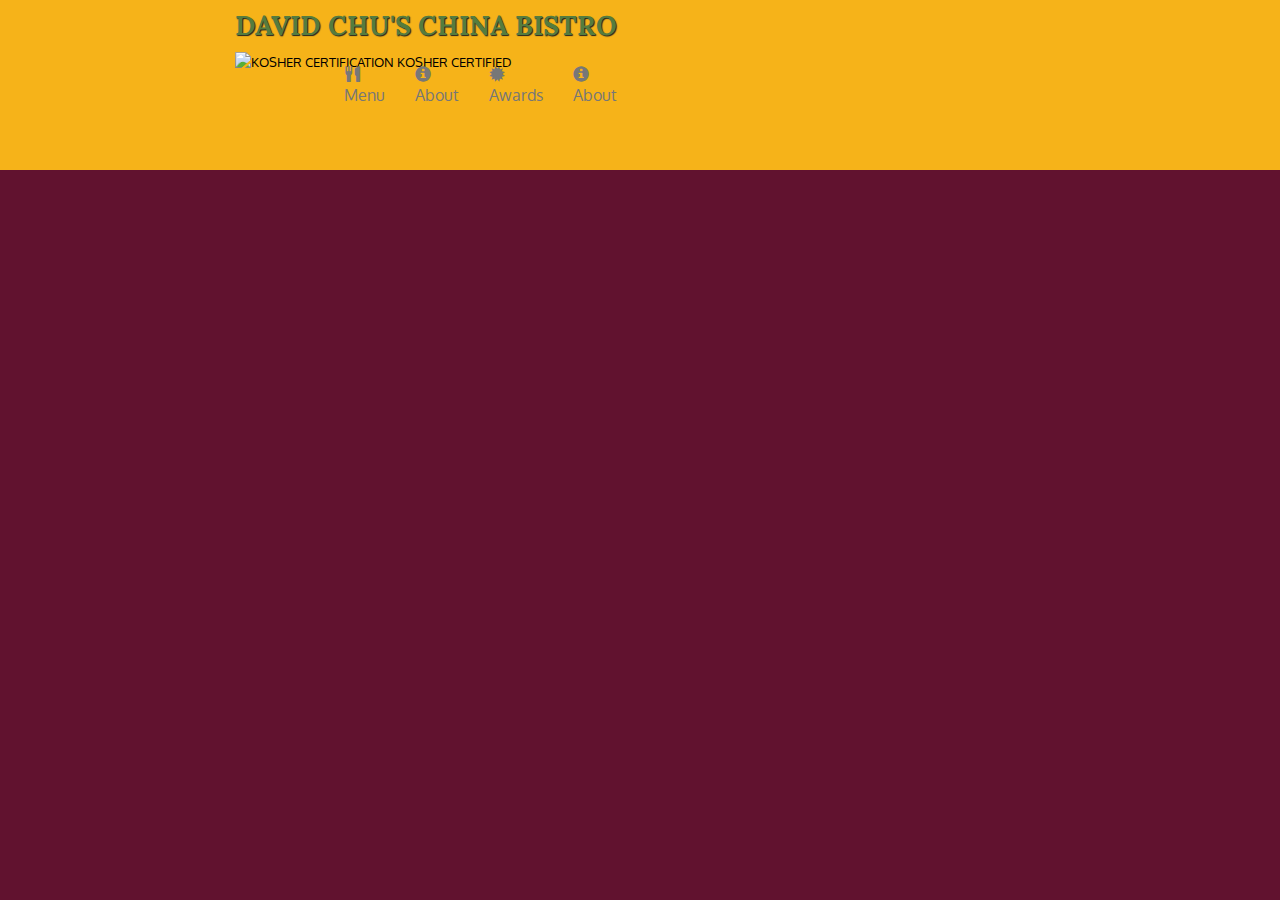
==== menu-example/index.html @ 63ac204d "adding work for module#3" ====
<!doctype html>
<html lang="en">
  <head>
    <meta charset="utf-8">
    <meta http-equiv="X-UA-Compatible" content="IE=edge">
    <meta name="viewport" content="width=device-width, initial-scale=1">
    <title>David Chu's China Bistro</title>
    <link rel="stylesheet" href="css/bootstrap.min.css">
    <link rel="stylesheet" href="css/styles.css">
    <link href='https://fonts.googleapis.com/css?family=Oxygen:400,300,700' rel='stylesheet' type='text/css'>
    <link href='https://fonts.googleapis.com/css?family=Lora' rel='stylesheet' type='text/css'>
  </head>
<body>

  <header>
    <nav id="header-nav" class="navbar navbar-default">
      <div class="container">
        <div class="navbar-header">

          <a href="index.html" class="pull-left visible-md visible-lg">
            <div id="logo-img" alt="Logo image"></div>
          </a>

          <div class="navbar-brand">
            <a href="index.html"><h1>David Chu's China Bistro</h1></a>
            <p>
              <img src="../after/images/star-k-logo.png" alt="Kosher certification">
              <span>Kosher Certified</span>
            </p>
          </div>

          <button type="button" class="navbar-toggle collapsed" data-toggle="collapse" data-target="#collapsable-nav" aria-expanded="false">
            <span class="sr-only">Toggle navigation</span>
            <span class="icon-bar"></span>
            <span class="icon-bar"></span>
            <span class="icon-bar"></span>
          </button>

          <div id="collapsable-nav" class="collapse navbar-collapse">
            <ul id="nav-list" class="nav navbar-nav navbar-right">
              <li>
                <a href="menu-categories.html">
                  <span class="glyphicon glyphicon-cutlery"></span> 
                  <br class="hidden-xs">
                  Menu
                </a>
              </li>
              <li>
                <a href="#">
                  <span class="glyphicon glyphicon-info-sign"></span>
                  <br class="hidden-xs">
                  About
                </a>
              </li>
              <li>
                <a href="#">
                  <span class="glyphicon glyphicon-certificate"></span>
                  <br class="hidden-xs">
                  Awards
                </a>
              </li>
              <li id="phone" class="hidden-xs">
                <a href="#">
                  <span class="glyphicon glyphicon-info-sign"></span>
                  <br class="hidden-xs">
                  About
                </a>
              </li>

            </ul>
          </div>

        </div>
      </div>
    </nav>
  </header>

  <!-- jQuery (Bootstrap JS plugins depend on it) -->
  <script src="js/jquery-2.1.4.min.js"></script>
  <script src="js/bootstrap.min.js"></script>
  <script src="js/script.js"></script>
</body>
</html>
---- menu-example/css/styles.css ----
body {
  font-size: 16px;
  color: #fff;
  background-color: #61122f;
  font-family: 'Oxygen', sans-serif;
}
/** HEADER **/
#header-nav {
  background-color: #f6b319;
  border-radius: 0;
  border: 0;
}
.navbar-brand {
  .padding-top: 25px; 
}
.navbar-brand h1 {
  font-family: 'Lora', serif;
  color: #557c3e;
  font-size: 1.5em;
  text-transform: uppercase;
  font-weight: bold;
  text-shadow: 1px 1px 1px #222;
  margin-top: 0;
  margin-bottom: 0;
  line-height: .75;
}
.navbar-brand a:hover, .navbar-brand a:focus {
  text-decoration: none;
}
.navbar-brand p {
  color: #000;
  text-transform: uppercase;
  font-size: .7em;
  margin-top: 15px;
}
.navbar-brand p span {
  vertical-align: middle;
}
#logo-img {
  background: url('../../after/images/restaurant-logo_large.png') no-repeat;
  width: 150px;
  height: 150px;
  margin: 10px 15px 10px 0;
}
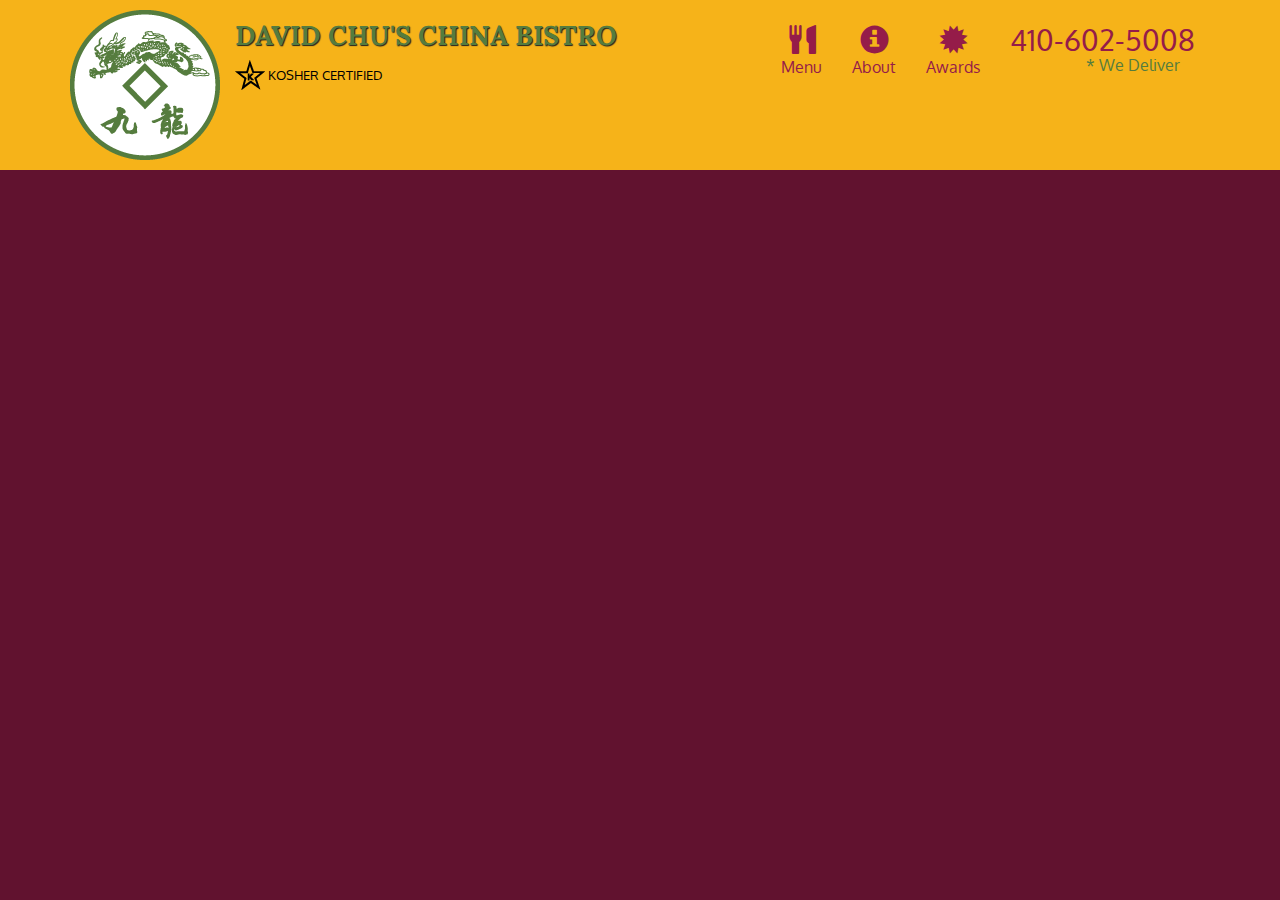
==== commit d79d7298: "finished core of assignment" ====
--- a/menu-example/index.html
+++ b/menu-example/index.html
@@ -15,8 +15,8 @@
   <header>
     <nav id="header-nav" class="navbar navbar-default">
       <div class="container">
+
         <div class="navbar-header">
-
           <a href="index.html" class="pull-left visible-md visible-lg">
             <div id="logo-img" alt="Logo image"></div>
           </a>
@@ -24,7 +24,7 @@
           <div class="navbar-brand">
             <a href="index.html"><h1>David Chu's China Bistro</h1></a>
             <p>
-              <img src="../after/images/star-k-logo.png" alt="Kosher certification">
+              <img src="images/star-k-logo.png" alt="Kosher certification">
               <span>Kosher Certified</span>
             </p>
           </div>
@@ -35,44 +35,42 @@
             <span class="icon-bar"></span>
             <span class="icon-bar"></span>
           </button>
+        </div> <!-- navbar-header -->
 
-          <div id="collapsable-nav" class="collapse navbar-collapse">
-            <ul id="nav-list" class="nav navbar-nav navbar-right">
-              <li>
-                <a href="menu-categories.html">
-                  <span class="glyphicon glyphicon-cutlery"></span> 
-                  <br class="hidden-xs">
-                  Menu
-                </a>
-              </li>
-              <li>
-                <a href="#">
-                  <span class="glyphicon glyphicon-info-sign"></span>
-                  <br class="hidden-xs">
-                  About
-                </a>
-              </li>
-              <li>
-                <a href="#">
-                  <span class="glyphicon glyphicon-certificate"></span>
-                  <br class="hidden-xs">
-                  Awards
-                </a>
-              </li>
-              <li id="phone" class="hidden-xs">
-                <a href="#">
-                  <span class="glyphicon glyphicon-info-sign"></span>
-                  <br class="hidden-xs">
-                  About
-                </a>
-              </li>
+        <div id="collapsable-nav" class="collapse navbar-collapse">
+          <ul id="nav-list" class="nav navbar-nav navbar-right">
+            <li>
+              <a href="menu-categories.html">
+                <span class="glyphicon glyphicon-cutlery"></span> 
+                <br class="hidden-xs">
+                Menu
+              </a>
+            </li>
+            <li>
+              <a href="#">
+                <span class="glyphicon glyphicon-info-sign"></span>
+                <br class="hidden-xs">
+                About
+              </a>
+            </li>
+            <li>
+              <a href="#">
+                <span class="glyphicon glyphicon-certificate"></span>
+                <br class="hidden-xs">
+                Awards
+              </a>
+            </li>
+            <li id="phone" class="hidden-xs">
+              <a href="tel:410-602-5008">
+                <span>410-602-5008</span>
+                <div>* We Deliver</div>
+              </a>
+            </li>
+          </ul> <!-- #nav-list -->
+        </div> <!-- collapse-nav -->
 
-            </ul>
-          </div>
-
-        </div>
-      </div>
-    </nav>
+      </div> <!-- .container -->
+    </nav> <!-- #header-nav -->
   </header>
 
   <!-- jQuery (Bootstrap JS plugins depend on it) -->
--- a/menu-example/css/styles.css
+++ b/menu-example/css/styles.css
@@ -4,16 +4,26 @@
   background-color: #61122f;
   font-family: 'Oxygen', sans-serif;
 }
+
 /** HEADER **/
 #header-nav {
   background-color: #f6b319;
   border-radius: 0;
   border: 0;
 }
+
+#logo-img {
+  background: url('../images/restaurant-logo_large.png') no-repeat;
+  width: 150px;
+  height: 150px;
+  margin: 10px 15px 10px 0;
+}
+
 .navbar-brand {
-  .padding-top: 25px; 
+  padding-top: 25px;
 }
-.navbar-brand h1 {
+
+.navbar-brand h1 { /* Restaurant name */
   font-family: 'Lora', serif;
   color: #557c3e;
   font-size: 1.5em;
@@ -27,18 +37,49 @@
 .navbar-brand a:hover, .navbar-brand a:focus {
   text-decoration: none;
 }
-.navbar-brand p {
+.navbar-brand p { /* Kosher cert */
   color: #000;
   text-transform: uppercase;
   font-size: .7em;
   margin-top: 15px;
 }
-.navbar-brand p span {
+.navbar-brand p span { /* Star-K */
   vertical-align: middle;
 }
-#logo-img {
-  background: url('../../after/images/restaurant-logo_large.png') no-repeat;
-  width: 150px;
-  height: 150px;
-  margin: 10px 15px 10px 0;
-}+
+#nav-list {
+  margin-top: 10px;
+}
+#nav-list a {
+  color: #951C49;
+  text-align: center;
+}
+#nav-list a:hover {
+  background: #E7E7E7;
+}
+#nav-list a span {
+  font-size: 1.8em;
+}
+
+#phone {
+  margin-top: 5px;
+}
+#phone a { /* Phone number */
+  text-align: right;
+  padding-bottom: 0;
+}
+#phone div { /* We Deliver */
+  color: #557c3e;
+  text-align: right;
+  padding-right: 15px;
+}
+
+.navbar-header button.navbar-toggle, .navbar-header .icon-bar {
+  border: 1px solid #61122f;
+}
+.navbar-header button.navbar-toggle {
+  clear: both;
+  margin-top: -30px;
+}
+/* END HEADER */
+
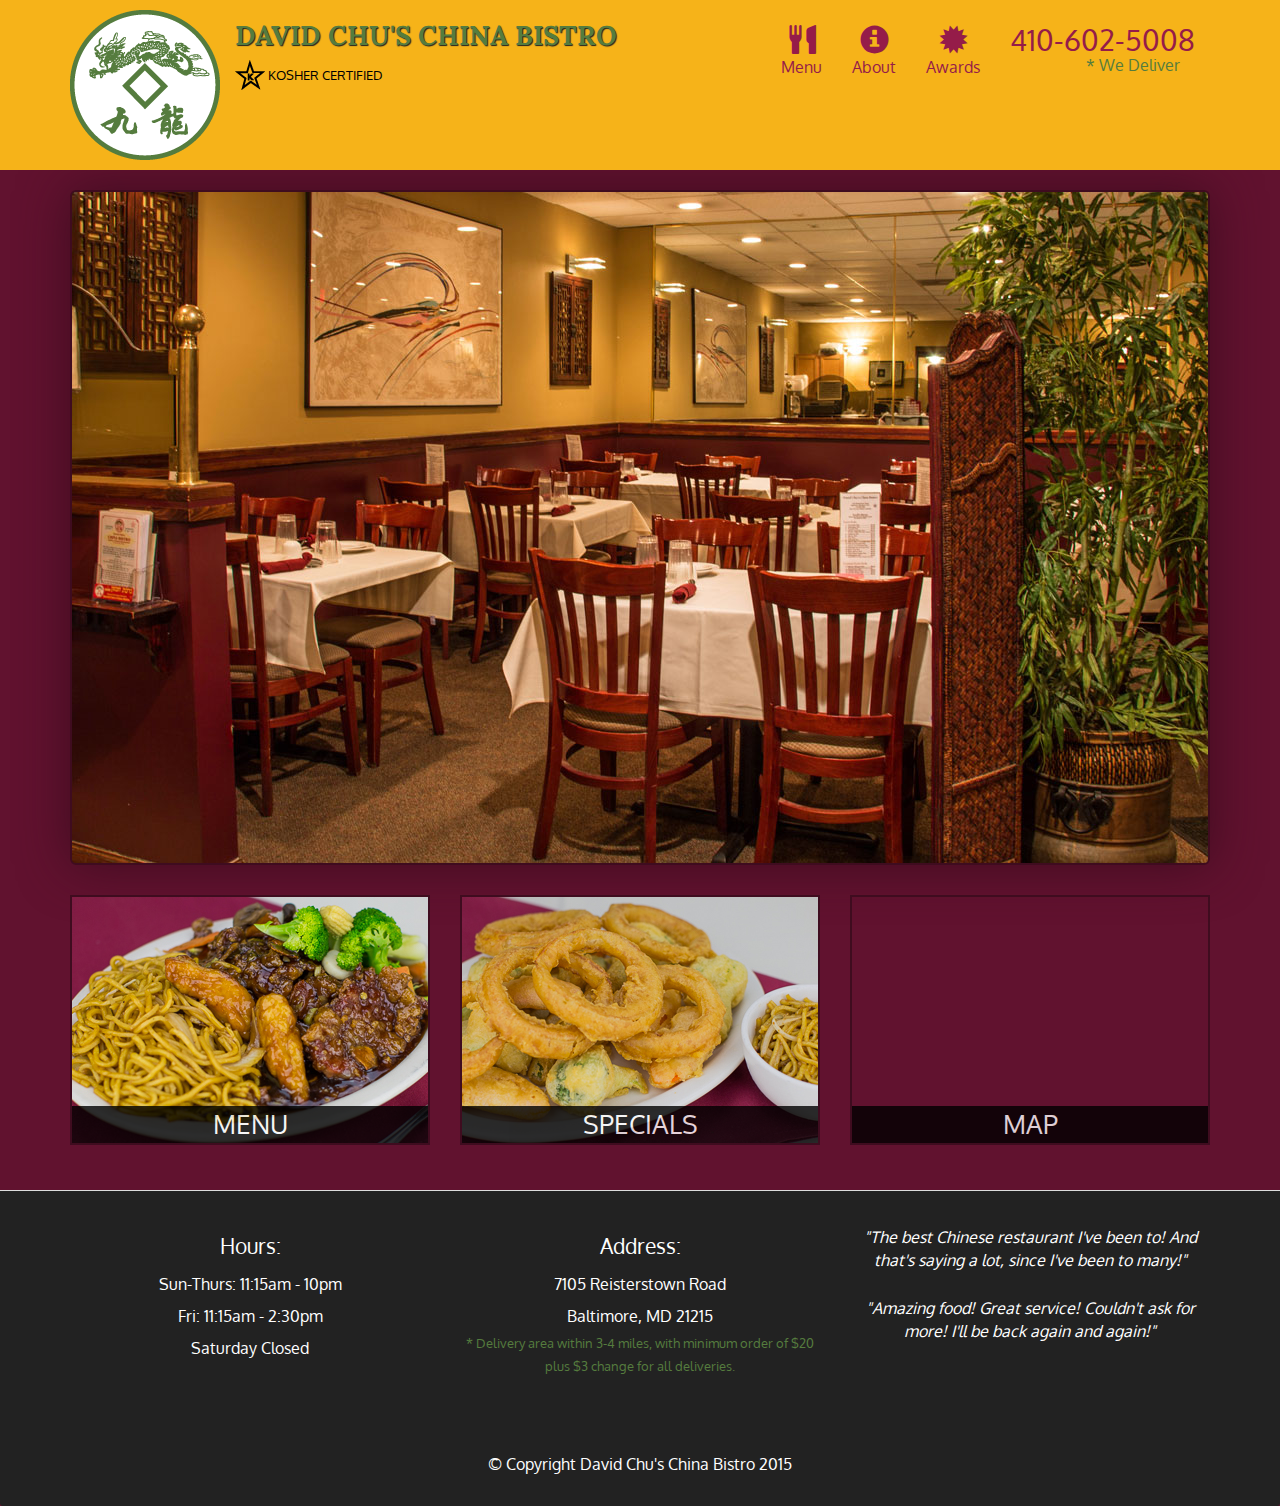
==== commit 1fc38a7a: "done menu lectures" ====
--- a/menu-example/index.html
+++ b/menu-example/index.html
@@ -35,30 +35,28 @@
             <span class="icon-bar"></span>
             <span class="icon-bar"></span>
           </button>
-        </div> <!-- navbar-header -->
+        </div> <!-- .navbar-header -->
 
         <div id="collapsable-nav" class="collapse navbar-collapse">
           <ul id="nav-list" class="nav navbar-nav navbar-right">
+            <li class="visible-xs active">
+              <a href="index.html">
+                <span class="glyphicon glyphicon-home"></span>Home</a>
+            </li>
             <li>
               <a href="menu-categories.html">
                 <span class="glyphicon glyphicon-cutlery"></span> 
-                <br class="hidden-xs">
-                Menu
-              </a>
+                <br class="hidden-xs">Menu</a>
             </li>
             <li>
               <a href="#">
                 <span class="glyphicon glyphicon-info-sign"></span>
-                <br class="hidden-xs">
-                About
-              </a>
+                <br class="hidden-xs">About</a>
             </li>
             <li>
               <a href="#">
                 <span class="glyphicon glyphicon-certificate"></span>
-                <br class="hidden-xs">
-                Awards
-              </a>
+                <br class="hidden-xs">Awards</a>
             </li>
             <li id="phone" class="hidden-xs">
               <a href="tel:410-602-5008">
@@ -67,11 +65,71 @@
               </a>
             </li>
           </ul> <!-- #nav-list -->
-        </div> <!-- collapse-nav -->
+        </div> <!-- #collapse-nav -->
 
       </div> <!-- .container -->
     </nav> <!-- #header-nav -->
   </header>
+
+  <div id="call-btn" class="visible-xs">
+    <a class="btn" href="tel:410-602-5008">
+    <span class="glyphicon glyphicon-earphone"></span>410-602-5008</a>
+  </div>
+  <div id="xs-deliver" class="text-center visible-xs">* We Deliver</div>
+
+  <div id="main-content" class="container">
+    <div class="jumbotron">
+      <img src="images/jumbotron_768.jpg" alt="Picture of Restaurant" class="img-responsive visible-xs">      
+    </div>
+
+    <div id="home-tiles" class="row">
+      <div class="col-md-4 col-sm-6 col-xs-12">
+        <a href="menu-categories.html"><div id="menu-tile"><span>menu</span></div></a>
+      </div>
+      <div class="col-md-4 col-sm-6 col-xs-12">
+        <a href="single-categories.html"><div id="specials-tile"><span>specials</span></div></a>
+      </div>
+      <div class="col-md-4 col-sm-12 col-xs-12">
+        <a href="https://goo.gl/maps/erPF2z1LbVM2" target="_blank">
+          <div id="map-tile">
+            <iframe src="https://www.google.com/maps/embed?pb=!1m18!1m12!1m3!1d3084.675555564187!2d-76.71386218463579!3d39.363583279501455!2m3!1f0!2f0!3f0!3m2!1i1024!2i768!4f13.1!3m3!1m2!1s0x89c81a14e7817803%3A0xab20a0e99daa17ea!2sDavid+Chu&#39;s+China+Bistro!5e0!3m2!1sen!2sus!4v1458517570514" 
+            width="100%" height="250" frameborder="0" style="border:0" allowfullscreen></iframe>
+            <span>map</span>
+          </div>
+        </a>
+      </div>
+    </div>
+  </div> <!-- #main-content -->
+
+  <footer class="panel-footer">
+    <div class="container">
+      <div class="row">
+        <section id="hours" class="col-sm-4">
+          <span>Hours:</span><br>
+          Sun-Thurs: 11:15am - 10pm<br>
+          Fri: 11:15am - 2:30pm<br>
+          Saturday Closed
+          <hr class="visible-xs">
+        </section>
+        <section id="address" class="col-sm-4">
+          <span>Address:</span><br>
+          7105 Reisterstown Road<br>
+          Baltimore, MD 21215
+          <p>* Delivery area within 3-4 miles, with minimum order
+          of $20 plus $3 change for all deliveries.</p>
+          <hr class="visible-xs">
+        </section>
+        <section id="testimonials" class="col-sm-4">
+          <p>"The best Chinese restaurant I've been to! And that's
+          saying a lot, since I've been to many!"</p>
+          <p>"Amazing food! Great service! Couldn't ask for more!
+          I'll be back again and again!"</p>
+        </section>
+      </div>
+
+      <div class="text-center">&copy; Copyright David Chu's China Bistro 2015</div>
+    </div>    
+  </footer>
 
   <!-- jQuery (Bootstrap JS plugins depend on it) -->
   <script src="js/jquery-2.1.4.min.js"></script>
--- a/menu-example/css/styles.css
+++ b/menu-example/css/styles.css
@@ -81,5 +81,284 @@
   clear: both;
   margin-top: -30px;
 }
+
 /* END HEADER */
 
+.container .jumbotron {
+  box-shadow: 0 0 50px #3F0C1F;
+  border: 2px solid #3F0C1F;
+}
+
+/*** Large devices ***/
+@media (min-width: 1200px) {
+  .container .jumbotron {
+    background: url('../images/jumbotron_1200.jpg') no-repeat;
+    height: 675px;
+  }
+}
+
+/*** Medium devices ***/
+@media (min-width: 992px) and (max-width: 1199px) {
+  #logo-img {
+    background: url('../images/restaurant-logo_medium.png') no-repeat;
+    width: 100px;
+    height: 100px;
+    margin: 5px 5px 5px 0;
+  }
+  .container .jumbotron {
+    background: url('../images/jumbotron_992.jpg') no-repeat;
+    height: 558px;
+  }
+}
+
+#menu-tile, #specials-tile, #map-tile {
+  height: 250px;
+  width: 100%;
+  margin-bottom: 15px;
+  position: relative;
+  border: 2px solid #3F0C1F;
+  overflow: hidden;
+}
+
+#menu-tile:hover, #specials-tile:hover, #map-tile:hover {
+  box-shadow: 0 1px 5px 1px #cccccc;
+}
+
+#menu-tile {
+  background: url('../images/menu-tile.jpg') no-repeat;
+  background-position: center;
+}
+#specials-tile {
+  background: url('../images/specials-tile.jpg') no-repeat;
+  background-position: center;
+}
+#menu-tile span, #specials-tile span, #map-tile span {
+  position: absolute;
+  bottom: 0;
+  right: 0;
+  width: 100%;
+  text-align: center;
+  font-size: 1.6em;
+  text-transform: uppercase;
+  background-color: #000;
+  color: #fff;
+  opacity: .8;
+}
+
+/* footer */
+.panel-footer {
+  margin-top: 30px;
+  padding-top: 35px;
+  padding-bottom: 30px;
+  background-color: #222;
+  border-top: : 0;
+}
+
+.panel-footer div.row {
+  margin-bottom: 35px;
+}
+
+#hours, #address {
+  line-height: 2;
+}
+
+#hours > span, #address > span {
+  font-size: 1.3em;
+}
+
+#address p {
+  color: #557c3e;
+  font-size: .8em;
+  line-height: 1.8;
+}
+
+#testimonials {
+  font-style: italic;
+}
+#testimonials p:nth-child(2) {
+  margin-top: 25px;
+}
+
+
+/** end home page **/
+
+/** begin categories page **/
+.category-tile {
+  position: relative;
+  border: 2px solid #3F0C1F;
+  overflow: hidden;
+  width: 200px;
+  height: 200px;
+  margin: 0 auto 15px;
+}
+
+.category-tile span {
+  position: absolute;
+  bottom: 0;
+  right: 0;
+  width: 100%;
+  text-align: center;
+  font-size: 1.2em;
+  text-transform: uppercase;
+  background-color: #000;
+  color: #fff;
+  opacity: .8;
+}
+.category-tile:hover {
+  box-shadow: 0 1px 5px 1px #cccccc;
+}
+#menu-categories-title + div {
+  margin-bottom: 50px;
+}
+
+.menu-item-tile {
+  margin-bottom: 25px;
+}
+.menu-item-tile hr {
+  width: 80%;
+}
+.menu-item-tile .menu-item-price {
+  font-size: 1.1em;
+  text-align: right;
+  margin-top: -15px;
+  margin-right: -15px;
+}
+.menu-item-tile .menu-item-price span {
+  font-size: .6em;
+}
+.menu-item-photo {
+  position: relative;
+  border: 2px solid #3F0C1F;
+  overflow: hidden;
+  padding: 0;
+  margin-right: -15px;
+  margin-left: auto;
+  margin-bottom: 20px;
+  max-width: 250px;
+}
+.menu-item-photo div {
+  position: absolute;
+  bottom: 0;
+  width: 80px;
+  background-color: #557c3e;
+  text-align: center;
+}
+.menu-item-description {
+  padding-right: 30px;
+}
+h3.menu-item-title {
+  margin: 0 0 10px;
+}
+.menu-item-details {
+  font-style: italic;
+  font-size: .9em;
+}
+
+/*** Small devices ***/
+@media (min-width: 768px) and (max-width: 991px) {
+  .container .jumbotron {
+    background: url('../images/jumbotron_768.jpg') no-repeat;
+    height: 432px;
+  }
+}
+
+/*** Extra small devices ***/
+@media (max-width: 767px) {
+  .navbar-brand {
+    padding-top: 10px;
+    height: 80px;
+  }
+  .navbar-brand h1 {
+    padding-top: 10px;
+    font-size: 5vw;
+  }
+  .navbar-brand p {
+    font-size: .6em;
+    margin-top: 12px;    
+  }
+  .navbar-brand p img {
+    height: 20px;
+  }
+  #collapsable-nav a {
+    font-size: 1.2em;
+  }
+  #collapsable-nav a span {
+    font-size: 1em;
+    margin-right: 5px;
+  }
+
+  #call-btn > a {
+    font-size: 1.5em;
+    display: block;
+    margin: 0 20px;
+    padding: 10px;
+    border: 2px solid #fff;
+    background-color: #f6b319;
+    color: #951c49;
+  }
+  #xs-deliver {
+    margin-top: 5px;
+    font-size: .7em;
+    letter-spacing: .1em;
+    text-transform: uppercase;
+  }  
+
+  .container .jumbotron {
+    margin-top: 30px;
+    padding: 0;
+  }  
+
+  #menu-tile, #specials-tile {
+    width: 360px;
+    margin: 0 auto 15px;
+  }
+
+  .menu-item-photo {
+    margin-right: auto;
+  }
+  .menu-item-tile .menu-item-price {
+    text-align: center;
+  }
+  .menu-item-description {
+    text-align: center;
+  }
+}
+
+  /** Super-extra small **/
+  /*
+  */
+@media (max-width: 479px) {
+  .navbar-brand h1 {
+    padding-top: 5px;
+    font-size: 6vw;
+  }
+  #menu-tile, #specials-tile {
+      width: 280px;
+      margin: 0 auto 15px;
+    }
+  }
+
+  .panel-footer section {
+    margin-bottom: 30px;
+    text-align: center;
+  }
+  .panel-footer section:nth-child(3) {
+    margin-bottom: 0px;
+  }
+  .panel-footer section hr {
+    width: 50%;
+  }
+
+  .container .jumbotron {
+    margin-top: : 30px;
+    padding: 0;
+  }
+  .col-xxs-12 {
+    position: relative;
+    min-height: 1px;
+    padding-right: 15px;
+    padding-left: 15px;    
+    float: left;
+    width: 100%;
+  }
+}
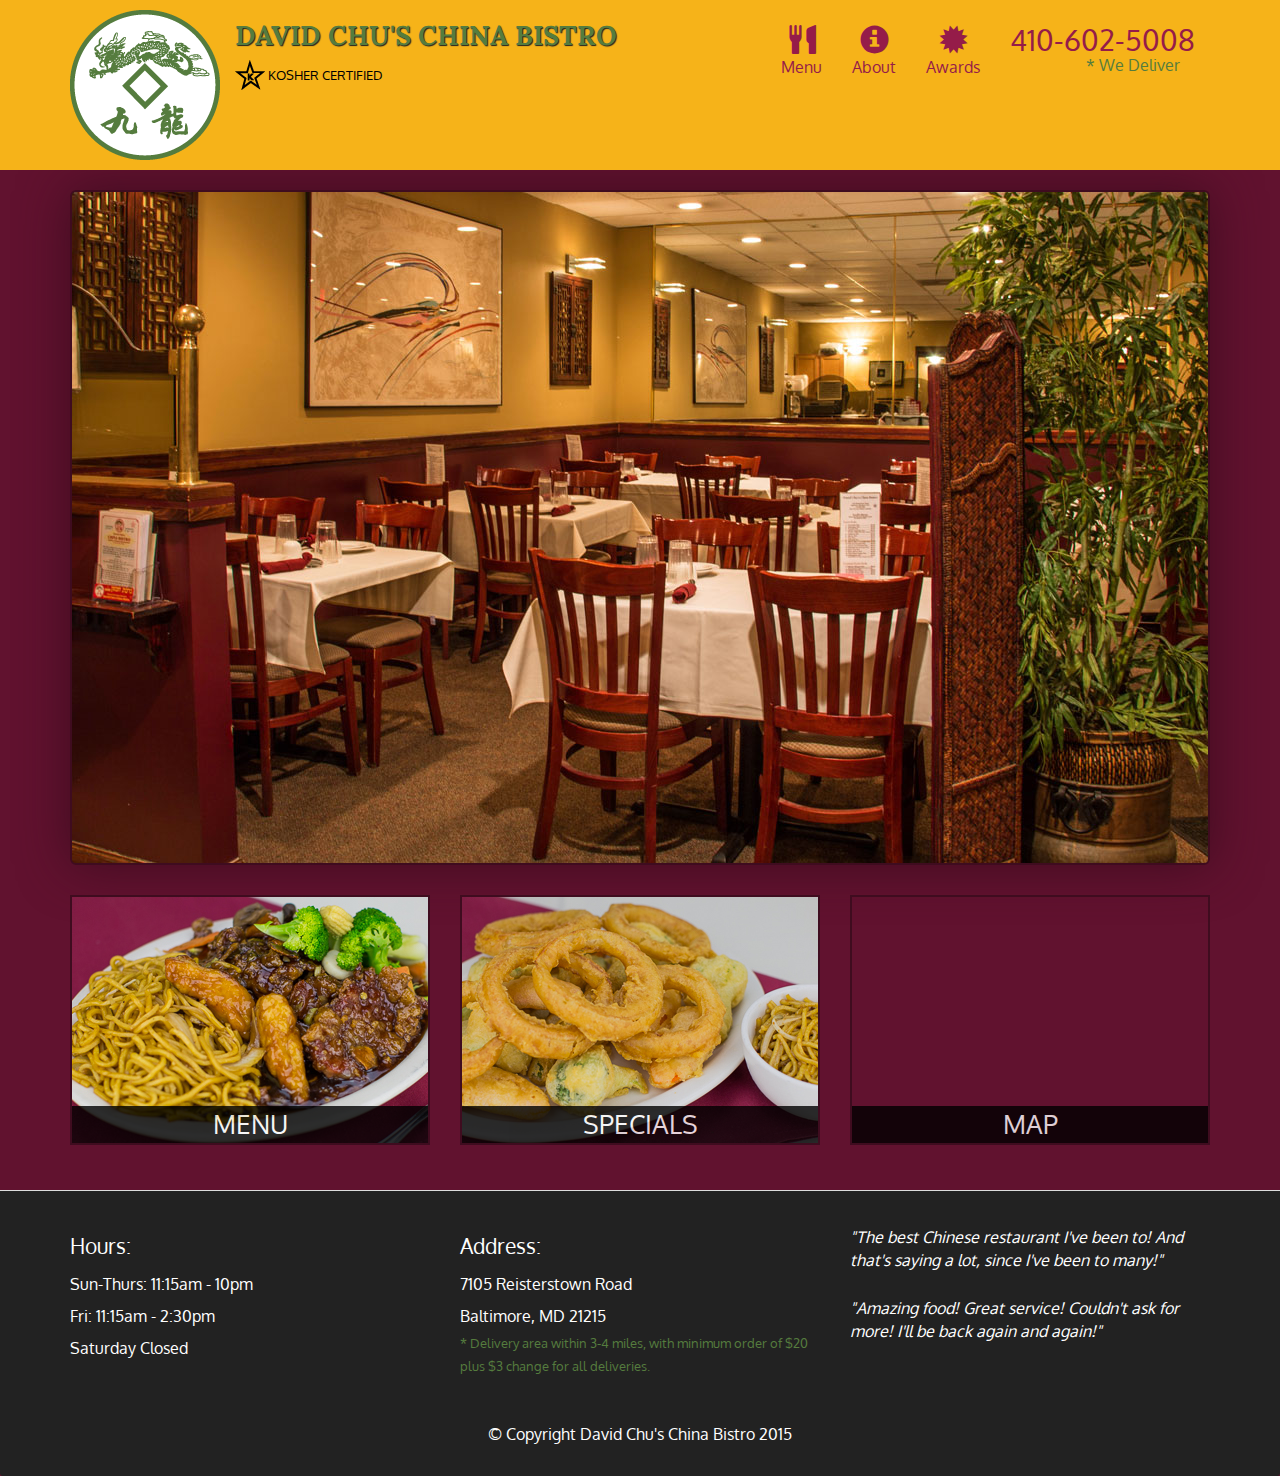
==== commit c10b3b91: "completed ajax" ====
--- a/menu-example/index.html
+++ b/menu-example/index.html
@@ -29,7 +29,7 @@
             </p>
           </div>
 
-          <button type="button" class="navbar-toggle collapsed" data-toggle="collapse" data-target="#collapsable-nav" aria-expanded="false">
+          <button  id="navbarToggle" type="button" class="navbar-toggle collapsed" data-toggle="collapse" data-target="#collapsable-nav" aria-expanded="false">
             <span class="sr-only">Toggle navigation</span>
             <span class="icon-bar"></span>
             <span class="icon-bar"></span>
@@ -39,12 +39,12 @@
 
         <div id="collapsable-nav" class="collapse navbar-collapse">
           <ul id="nav-list" class="nav navbar-nav navbar-right">
-            <li class="visible-xs active">
+            <li id="navHomeButton" class="visible-xs active">
               <a href="index.html">
                 <span class="glyphicon glyphicon-home"></span>Home</a>
             </li>
-            <li>
-              <a href="menu-categories.html">
+            <li id="navMenuButton">
+              <a href="#" onclick="$dc.loadMenuCategories();">
                 <span class="glyphicon glyphicon-cutlery"></span> 
                 <br class="hidden-xs">Menu</a>
             </li>
@@ -78,27 +78,6 @@
   <div id="xs-deliver" class="text-center visible-xs">* We Deliver</div>
 
   <div id="main-content" class="container">
-    <div class="jumbotron">
-      <img src="images/jumbotron_768.jpg" alt="Picture of Restaurant" class="img-responsive visible-xs">      
-    </div>
-
-    <div id="home-tiles" class="row">
-      <div class="col-md-4 col-sm-6 col-xs-12">
-        <a href="menu-categories.html"><div id="menu-tile"><span>menu</span></div></a>
-      </div>
-      <div class="col-md-4 col-sm-6 col-xs-12">
-        <a href="single-categories.html"><div id="specials-tile"><span>specials</span></div></a>
-      </div>
-      <div class="col-md-4 col-sm-12 col-xs-12">
-        <a href="https://goo.gl/maps/erPF2z1LbVM2" target="_blank">
-          <div id="map-tile">
-            <iframe src="https://www.google.com/maps/embed?pb=!1m18!1m12!1m3!1d3084.675555564187!2d-76.71386218463579!3d39.363583279501455!2m3!1f0!2f0!3f0!3m2!1i1024!2i768!4f13.1!3m3!1m2!1s0x89c81a14e7817803%3A0xab20a0e99daa17ea!2sDavid+Chu&#39;s+China+Bistro!5e0!3m2!1sen!2sus!4v1458517570514" 
-            width="100%" height="250" frameborder="0" style="border:0" allowfullscreen></iframe>
-            <span>map</span>
-          </div>
-        </a>
-      </div>
-    </div>
   </div> <!-- #main-content -->
 
   <footer class="panel-footer">
@@ -134,6 +113,7 @@
   <!-- jQuery (Bootstrap JS plugins depend on it) -->
   <script src="js/jquery-2.1.4.min.js"></script>
   <script src="js/bootstrap.min.js"></script>
+  <script src="js/ajax-utils.js"></script>
   <script src="js/script.js"></script>
 </body>
 </html>
--- a/menu-example/css/styles.css
+++ b/menu-example/css/styles.css
@@ -335,7 +335,6 @@
   #menu-tile, #specials-tile {
       width: 280px;
       margin: 0 auto 15px;
-    }
   }
 
   .panel-footer section {
